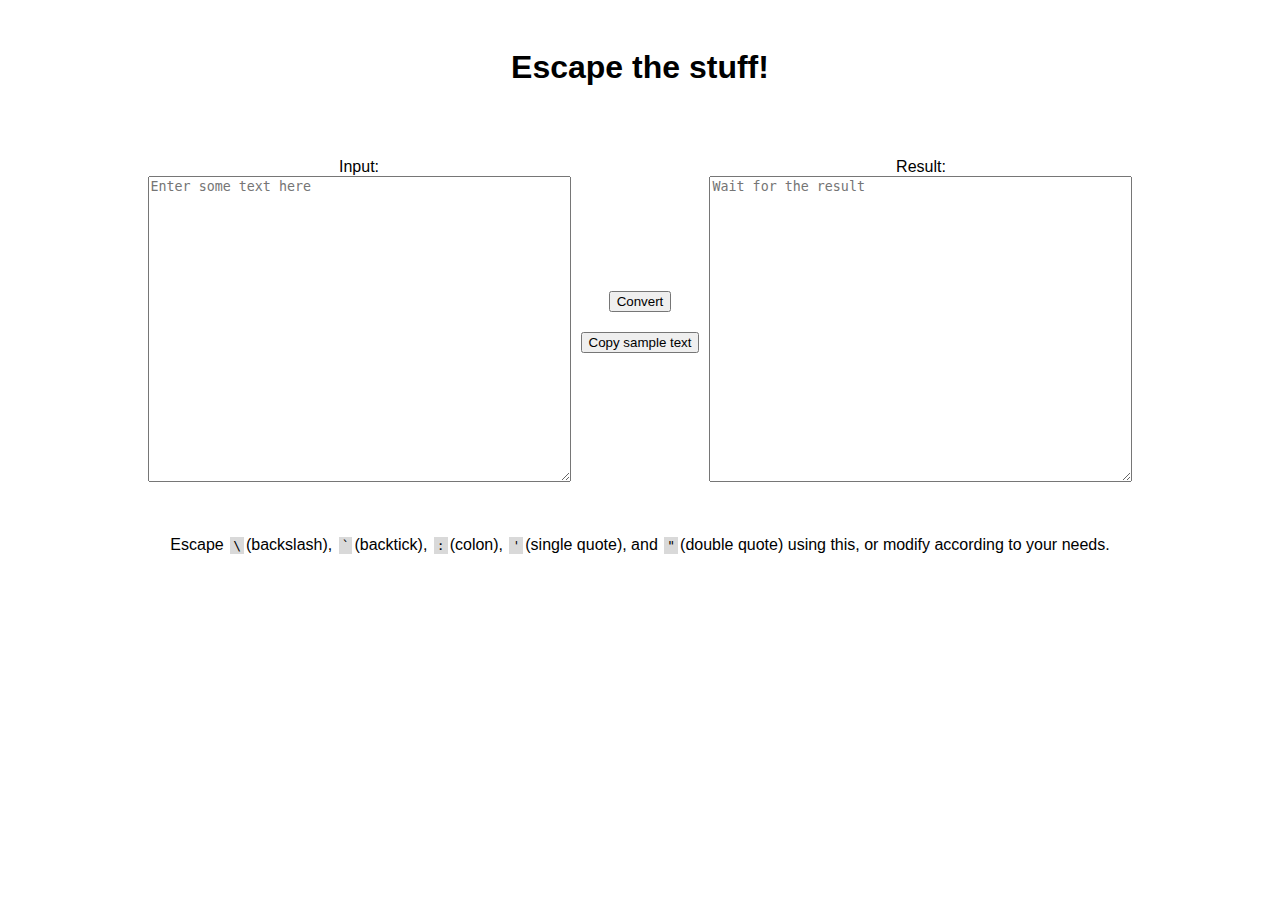
==== Escape-all/index.html @ 438ebd40 "Initial Commit" ====
<!DOCTYPE html>
<html>
<head>
	<title>Automate Stuff</title>
</head>


<link rel="stylesheet" href="https://use.fontawesome.com/releases/v5.7.0/css/all.css" integrity="sha384-lZN37f5QGtY3VHgisS14W3ExzMWZxybE1SJSEsQp9S+oqd12jhcu+A56Ebc1zFSJ" crossorigin="anonymous">
<link rel="stylesheet" type="text/css" href="style.css">

<script type="text/javascript" src = "script.js">
</script>


<body>


<h1> Escape the stuff!</h1>

<div class="container">

	<div>
		Input:<br>
		<textarea id = "meh" rows = "20" cols = "50" placeholder="Enter some text here"></textarea><br>
	</div>
	<div>
		<button onclick="automateStuff()">Convert</button><br>
		<button style="margin-top : 20px" onclick="copyFunc()">Copy sample text</button>
	</div>
	<div>
		Result:<br>
		<textarea id = "mehResult" rows = "20" cols = "50" placeholder="Wait for the result"></textarea>
	</div>

</div>

<div> Escape <code>\</code>(backslash), <code>`</code>(backtick), <code>:</code>(colon), <code>'</code>(single quote), and <code>"</code>(double quote) using this, or modify according to your needs.</div>

</body>
</html>
---- Escape-all/style.css ----
body{
	padding:20px 0;
	font-family: 'Arial', sans-serif;
}

div, h1{
	text-align: center;
}

.container{
	padding: 50px;
	display: flex;
	align-items: center;
	justify-content: center;
}

.container > div{
	margin: 0 5px;
}

code{
	background-color: #d9d9d9;
	padding: 1px 3px;
	margin: 0 2px;
}


@media only screen and (max-width: 800px){
	.container{
		flex-direction: column;
	}
}
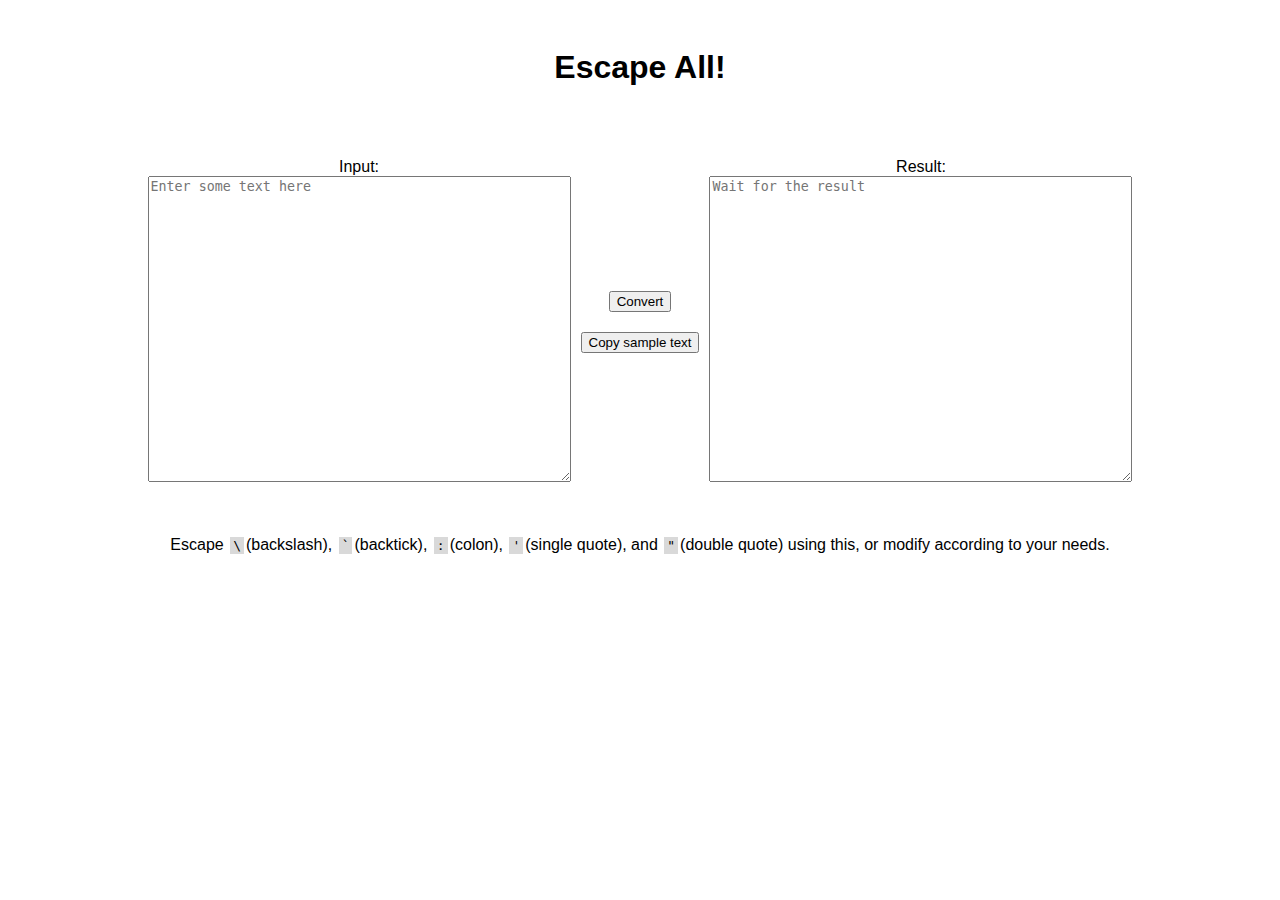
==== commit aaef791d: "Ding Ding Ding Ding" ====
--- a/Escape-all/index.html
+++ b/Escape-all/index.html
@@ -15,7 +15,7 @@
 <body>
 
 
-<h1> Escape the stuff!</h1>
+<h1> Escape All!</h1>
 
 <div class="container">
 
